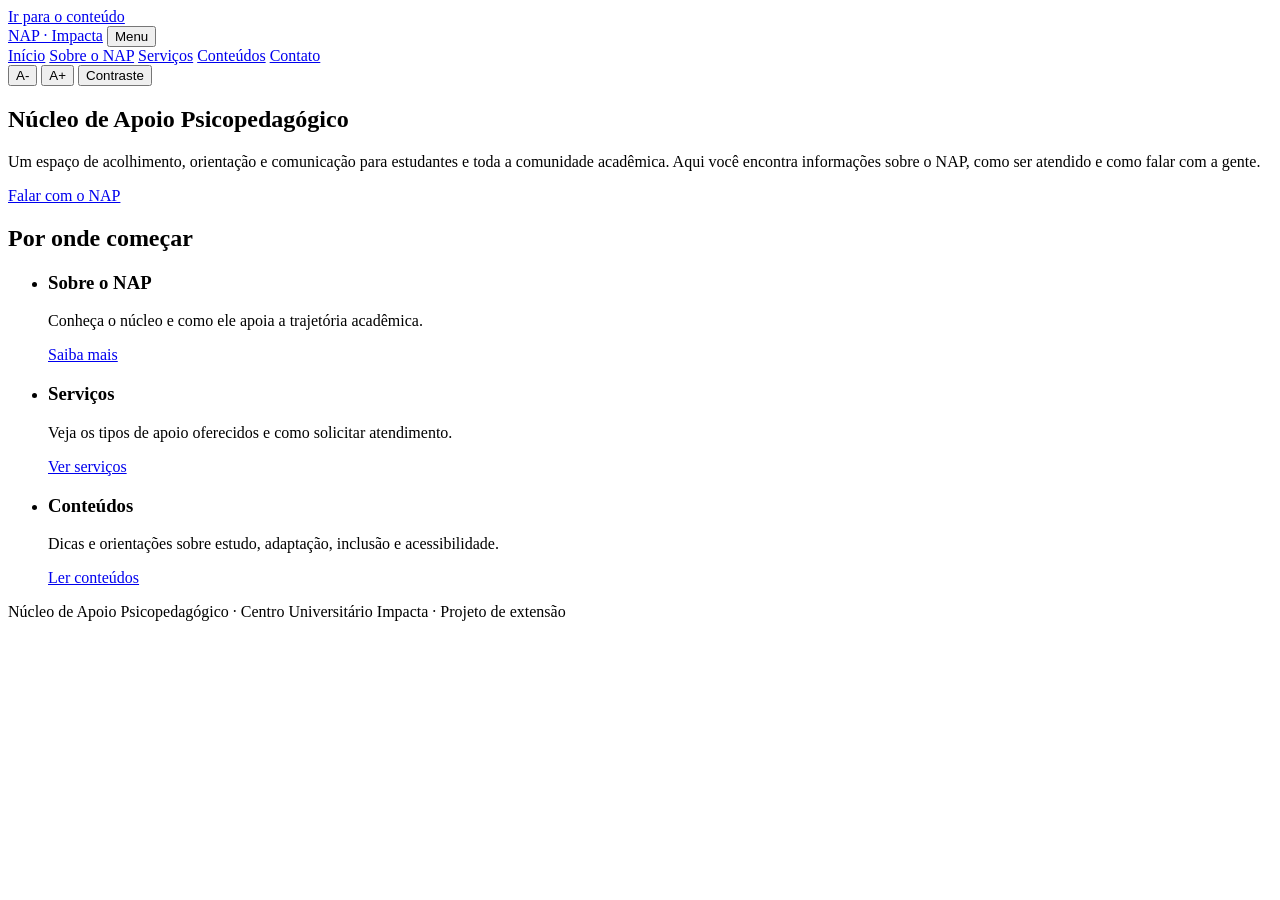
==== index.html @ aa66740f "Upando arquivos do projeto" ====
<!DOCTYPE html>
<html lang="pt-BR">
<head>
<meta charset="UTF-8">
<meta name="viewport" content="width=device-width, initial-scale=1">
<meta name="description" content="Página do Núcleo de Apoio Psicopedagógico (NAP) do Centro Universitário Impacta.">
<title>Início | NAP Impacta</title>
<link rel="stylesheet" href="css/style.css">
</head>
<body>
<a class="skip" href="#main">Ir para o conteúdo</a>
<header>
<div class="wrap bar">
<a class="logo" href="index.html">NAP · Impacta</a>
<button id="menu" aria-expanded="false" aria-controls="nav">Menu</button>
<nav id="nav" aria-label="Principal">
<a href="index.html" aria-current="page">Início</a>
<a href="sobre.html">Sobre o NAP</a>
<a href="servicos.html">Serviços</a>
<a href="conteudos.html">Conteúdos</a>
<a href="contato.html">Contato</a>
</nav>
<div role="group" aria-label="Opções de acessibilidade">
<button id="a-" aria-label="Diminuir tamanho da fonte">A-</button>
<button id="a+" aria-label="Aumentar tamanho da fonte">A+</button>
<button id="ct" aria-pressed="false">Contraste</button>
</div>
</div>
</header>
<main id="main">
<section class="hero"><div class="wrap">
<h1>Núcleo de Apoio Psicopedagógico</h1>
<p>Um espaço de acolhimento, orientação e comunicação para estudantes e toda a comunidade acadêmica. Aqui você encontra informações sobre o NAP, como ser atendido e como falar com a gente.</p>
<a class="btn" href="contato.html">Falar com o NAP</a>
</div></section>
<div class="wrap">
<h2>Por onde começar</h2>
<ul class="cards">
<li class="card"><h3>Sobre o NAP</h3><p>Conheça o núcleo e como ele apoia a trajetória acadêmica.</p><a href="sobre.html">Saiba mais</a></li>
<li class="card"><h3>Serviços</h3><p>Veja os tipos de apoio oferecidos e como solicitar atendimento.</p><a href="servicos.html">Ver serviços</a></li>
<li class="card"><h3>Conteúdos</h3><p>Dicas e orientações sobre estudo, adaptação, inclusão e acessibilidade.</p><a href="conteudos.html">Ler conteúdos</a></li>
</ul>
</div>
</main>
<footer>
<div class="wrap">Núcleo de Apoio Psicopedagógico · Centro Universitário Impacta · Projeto de extensão</div>
</footer>
<script src="js/main.js"></script>
</body>
</html>
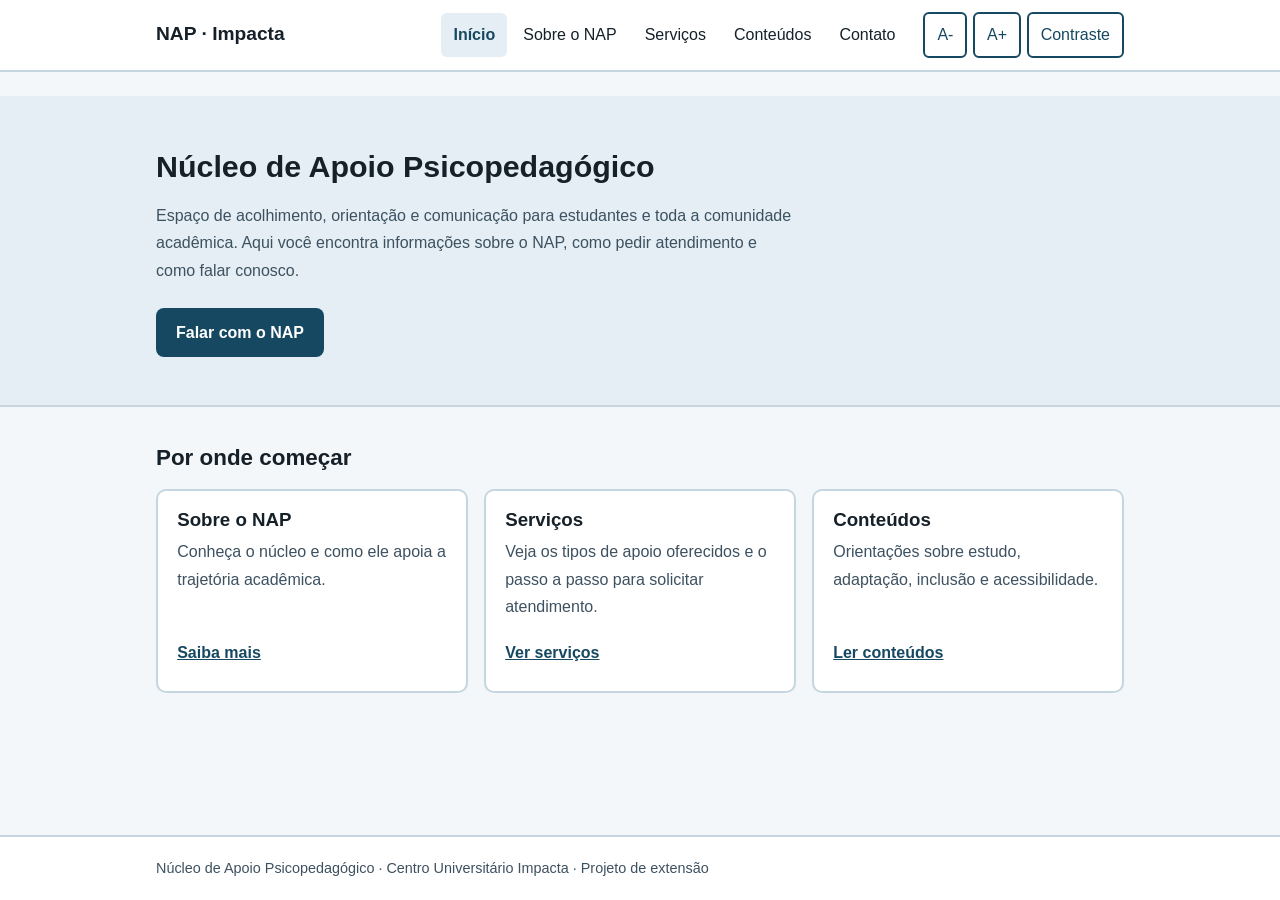
==== commit 95fa75f6: "Arthur: correção dos paths CSS/JS e polish de acessibilidade, conteúdo e docs do site do NAP. Co-aut" ====
--- a/index.html
+++ b/index.html
@@ -1,50 +1,65 @@
 <!DOCTYPE html>
 <html lang="pt-BR">
 <head>
-<meta charset="UTF-8">
-<meta name="viewport" content="width=device-width, initial-scale=1">
-<meta name="description" content="Página do Núcleo de Apoio Psicopedagógico (NAP) do Centro Universitário Impacta.">
-<title>Início | NAP Impacta</title>
-<link rel="stylesheet" href="css/style.css">
+  <meta charset="UTF-8">
+  <meta name="viewport" content="width=device-width, initial-scale=1">
+  <meta name="description" content="Início do Núcleo de Apoio Psicopedagógico (NAP) da Impacta: acolhimento, serviços e formas de contato.">
+  <title>Início | NAP Impacta</title>
+  <link rel="stylesheet" href="css/style.css">
 </head>
 <body>
-<a class="skip" href="#main">Ir para o conteúdo</a>
-<header>
-<div class="wrap bar">
-<a class="logo" href="index.html">NAP · Impacta</a>
-<button id="menu" aria-expanded="false" aria-controls="nav">Menu</button>
-<nav id="nav" aria-label="Principal">
-<a href="index.html" aria-current="page">Início</a>
-<a href="sobre.html">Sobre o NAP</a>
-<a href="servicos.html">Serviços</a>
-<a href="conteudos.html">Conteúdos</a>
-<a href="contato.html">Contato</a>
-</nav>
-<div role="group" aria-label="Opções de acessibilidade">
-<button id="a-" aria-label="Diminuir tamanho da fonte">A-</button>
-<button id="a+" aria-label="Aumentar tamanho da fonte">A+</button>
-<button id="ct" aria-pressed="false">Contraste</button>
-</div>
-</div>
-</header>
-<main id="main">
-<section class="hero"><div class="wrap">
-<h1>Núcleo de Apoio Psicopedagógico</h1>
-<p>Um espaço de acolhimento, orientação e comunicação para estudantes e toda a comunidade acadêmica. Aqui você encontra informações sobre o NAP, como ser atendido e como falar com a gente.</p>
-<a class="btn" href="contato.html">Falar com o NAP</a>
-</div></section>
-<div class="wrap">
-<h2>Por onde começar</h2>
-<ul class="cards">
-<li class="card"><h3>Sobre o NAP</h3><p>Conheça o núcleo e como ele apoia a trajetória acadêmica.</p><a href="sobre.html">Saiba mais</a></li>
-<li class="card"><h3>Serviços</h3><p>Veja os tipos de apoio oferecidos e como solicitar atendimento.</p><a href="servicos.html">Ver serviços</a></li>
-<li class="card"><h3>Conteúdos</h3><p>Dicas e orientações sobre estudo, adaptação, inclusão e acessibilidade.</p><a href="conteudos.html">Ler conteúdos</a></li>
-</ul>
-</div>
-</main>
-<footer>
-<div class="wrap">Núcleo de Apoio Psicopedagógico · Centro Universitário Impacta · Projeto de extensão</div>
-</footer>
-<script src="js/main.js"></script>
+  <a class="skip" href="#main">Ir para o conteúdo</a>
+  <div id="a11y-live" class="visually-hidden" aria-live="polite" aria-atomic="true"></div>
+  <header>
+    <div class="wrap bar">
+      <a class="logo" href="index.html">NAP · Impacta</a>
+      <button id="menu" type="button" aria-label="Abrir o menu" aria-expanded="false" aria-controls="nav">Menu</button>
+      <nav id="nav" aria-label="Principal">
+        <a href="index.html" aria-current="page">Início</a>
+        <a href="sobre.html">Sobre o NAP</a>
+        <a href="servicos.html">Serviços</a>
+        <a href="conteudos.html">Conteúdos</a>
+        <a href="contato.html">Contato</a>
+      </nav>
+      <div class="a11y-controls" role="group" aria-label="Opções de acessibilidade">
+        <button id="a-" type="button" aria-label="Diminuir tamanho da fonte">A-</button>
+        <button id="a+" type="button" aria-label="Aumentar tamanho da fonte">A+</button>
+        <button id="ct" type="button" aria-pressed="false" aria-label="Ativar ou desativar alto contraste">Contraste</button>
+      </div>
+    </div>
+  </header>
+  <main id="main" tabindex="-1">
+    <section class="hero" aria-labelledby="hero-title">
+      <div class="wrap">
+        <h1 id="hero-title">Núcleo de Apoio Psicopedagógico</h1>
+        <p>Espaço de acolhimento, orientação e comunicação para estudantes e toda a comunidade acadêmica. Aqui você encontra informações sobre o NAP, como pedir atendimento e como falar conosco.</p>
+        <a class="btn" href="contato.html">Falar com o NAP</a>
+      </div>
+    </section>
+    <div class="wrap">
+      <h2>Por onde começar</h2>
+      <ul class="cards">
+        <li class="card">
+          <h3>Sobre o NAP</h3>
+          <p>Conheça o núcleo e como ele apoia a trajetória acadêmica.</p>
+          <a href="sobre.html">Saiba mais</a>
+        </li>
+        <li class="card">
+          <h3>Serviços</h3>
+          <p>Veja os tipos de apoio oferecidos e o passo a passo para solicitar atendimento.</p>
+          <a href="servicos.html">Ver serviços</a>
+        </li>
+        <li class="card">
+          <h3>Conteúdos</h3>
+          <p>Orientações sobre estudo, adaptação, inclusão e acessibilidade.</p>
+          <a href="conteudos.html">Ler conteúdos</a>
+        </li>
+      </ul>
+    </div>
+  </main>
+  <footer>
+    <div class="wrap">Núcleo de Apoio Psicopedagógico · Centro Universitário Impacta · Projeto de extensão</div>
+  </footer>
+  <script src="js/main.js"></script>
 </body>
 </html>
--- a/css/style.css
+++ b/css/style.css
@@ -0,0 +1,361 @@
+:root {
+  --bg: #f4f7f9;
+  --fg: #152028;
+  --pri: #1f5f82;
+  --pd: #164861;
+  --acc: #e4eef4;
+  --card: #ffffff;
+  --bd: #c5d6e0;
+  --bf: #ffffff;
+  --muted: #3d5160;
+  --radius: 8px;
+  --focus: 3px solid var(--pri);
+}
+
+body.contraste {
+  --bg: #000000;
+  --fg: #ffffff;
+  --pri: #ffd54a;
+  --pd: #ffd54a;
+  --acc: #111111;
+  --card: #000000;
+  --bd: #ffffff;
+  --bf: #000000;
+  --muted: #eeeeee;
+}
+
+* {
+  box-sizing: border-box;
+}
+
+html {
+  font-size: 100%;
+  scroll-behavior: smooth;
+}
+
+body {
+  margin: 0;
+  min-height: 100vh;
+  display: flex;
+  flex-direction: column;
+  font-family: Verdana, Arial, sans-serif;
+  line-height: 1.7;
+  background: var(--bg);
+  color: var(--fg);
+}
+
+.wrap {
+  max-width: 1000px;
+  margin: 0 auto;
+  padding: 0 1rem;
+}
+
+a {
+  color: var(--pd);
+}
+
+a:hover {
+  text-decoration-thickness: 2px;
+}
+
+:focus-visible {
+  outline: var(--focus);
+  outline-offset: 2px;
+}
+
+.skip {
+  position: absolute;
+  left: -999px;
+  top: 0;
+  background: var(--pd);
+  color: var(--bf);
+  padding: 0.6rem 1rem;
+  z-index: 20;
+  font-weight: bold;
+  text-decoration: none;
+}
+
+.skip:focus {
+  left: 0;
+}
+
+.visually-hidden {
+  position: absolute;
+  width: 1px;
+  height: 1px;
+  padding: 0;
+  margin: -1px;
+  overflow: hidden;
+  clip: rect(0, 0, 0, 0);
+  white-space: nowrap;
+  border: 0;
+}
+
+header {
+  position: sticky;
+  top: 0;
+  z-index: 10;
+  background: var(--card);
+  border-bottom: 2px solid var(--bd);
+}
+
+.bar {
+  display: flex;
+  flex-wrap: wrap;
+  align-items: center;
+  gap: 0.5rem 1rem;
+  padding-top: 0.75rem;
+  padding-bottom: 0.75rem;
+}
+
+.logo {
+  font-weight: bold;
+  font-size: 1.2rem;
+  text-decoration: none;
+  margin-right: auto;
+  color: var(--fg);
+}
+
+.logo:hover {
+  color: var(--pd);
+}
+
+nav {
+  display: flex;
+  flex-wrap: wrap;
+  gap: 0.25rem;
+}
+
+nav a {
+  padding: 0.5rem 0.75rem;
+  border-radius: 6px;
+  text-decoration: none;
+  color: var(--fg);
+  min-height: 44px;
+  display: inline-flex;
+  align-items: center;
+}
+
+nav a:hover {
+  background: var(--acc);
+  color: var(--pd);
+}
+
+nav a[aria-current="page"] {
+  background: var(--acc);
+  color: var(--pd);
+  font-weight: bold;
+}
+
+.a11y-controls {
+  display: flex;
+  flex-wrap: wrap;
+  gap: 0.35rem;
+  align-items: center;
+}
+
+button {
+  font: inherit;
+  cursor: pointer;
+  border: 2px solid var(--pd);
+  background: var(--card);
+  color: var(--pd);
+  border-radius: 6px;
+  padding: 0.45rem 0.75rem;
+  min-height: 44px;
+  min-width: 44px;
+}
+
+button:hover:not(:disabled) {
+  background: var(--acc);
+}
+
+button:disabled {
+  opacity: 0.45;
+  cursor: not-allowed;
+}
+
+button[aria-pressed="true"] {
+  background: var(--pd);
+  color: var(--bf);
+}
+
+button[aria-pressed="true"]:hover:not(:disabled) {
+  background: var(--pri);
+  color: var(--bf);
+}
+
+#menu {
+  display: none;
+}
+
+.hero {
+  background: var(--acc);
+  padding: 3rem 0;
+  border-bottom: 2px solid var(--bd);
+}
+
+.hero p {
+  max-width: 40rem;
+  color: var(--muted);
+}
+
+h1 {
+  font-size: clamp(1.5rem, 2.5vw + 1rem, 1.9rem);
+  line-height: 1.3;
+  margin: 0.2rem 0 0.8rem;
+}
+
+h2 {
+  font-size: 1.4rem;
+  margin-top: 2rem;
+  margin-bottom: 0.75rem;
+}
+
+h3 {
+  line-height: 1.35;
+}
+
+main {
+  flex: 1;
+  padding: 1.5rem 0 2.5rem;
+}
+
+main > .wrap > h1:first-child {
+  margin-top: 0.25rem;
+}
+
+.cards {
+  display: grid;
+  grid-template-columns: repeat(auto-fit, minmax(240px, 1fr));
+  gap: 1rem;
+  padding: 0;
+  margin: 0;
+  list-style: none;
+}
+
+.card {
+  background: var(--card);
+  border: 2px solid var(--bd);
+  border-radius: 10px;
+  padding: 1rem 1.2rem;
+  display: flex;
+  flex-direction: column;
+  gap: 0.35rem;
+}
+
+.card h3 {
+  margin: 0;
+}
+
+.card p {
+  margin: 0;
+  flex: 1;
+  color: var(--muted);
+}
+
+.card a {
+  font-weight: bold;
+  margin-top: 0.35rem;
+  align-self: flex-start;
+  min-height: 44px;
+  display: inline-flex;
+  align-items: center;
+}
+
+.steps {
+  margin: 0;
+  padding-left: 1.35rem;
+}
+
+.steps li {
+  margin: 0.55rem 0;
+  padding-left: 0.25rem;
+}
+
+.btn {
+  display: inline-flex;
+  align-items: center;
+  justify-content: center;
+  background: var(--pd);
+  color: var(--bf);
+  padding: 0.7rem 1.25rem;
+  border-radius: var(--radius);
+  text-decoration: none;
+  font-weight: bold;
+  min-height: 44px;
+  margin-top: 0.5rem;
+}
+
+.btn:hover {
+  background: var(--pri);
+  color: var(--bf);
+  text-decoration: none;
+}
+
+body.contraste .btn:hover {
+  outline: 2px solid var(--pd);
+}
+
+.aviso {
+  border-left: 6px solid var(--pri);
+  background: var(--acc);
+  padding: 0.75rem 1rem;
+  border-radius: 4px;
+  margin-top: 1.5rem;
+}
+
+footer {
+  border-top: 2px solid var(--bd);
+  padding: 1.2rem 0;
+  font-size: 0.9rem;
+  color: var(--muted);
+  background: var(--card);
+}
+
+@media (max-width: 720px) {
+  #menu {
+    display: inline-flex;
+    align-items: center;
+    justify-content: center;
+  }
+
+  nav {
+    display: none;
+    width: 100%;
+    flex-direction: column;
+    gap: 0.15rem;
+    padding-bottom: 0.25rem;
+  }
+
+  nav.open {
+    display: flex;
+  }
+
+  nav a {
+    width: 100%;
+  }
+
+  .bar {
+    gap: 0.75rem;
+  }
+
+  .a11y-controls {
+    width: 100%;
+  }
+
+  .hero {
+    padding: 2.25rem 0;
+  }
+}
+
+@media (prefers-reduced-motion: reduce) {
+  html {
+    scroll-behavior: auto;
+  }
+
+  * {
+    animation: none !important;
+    transition: none !important;
+  }
+}
